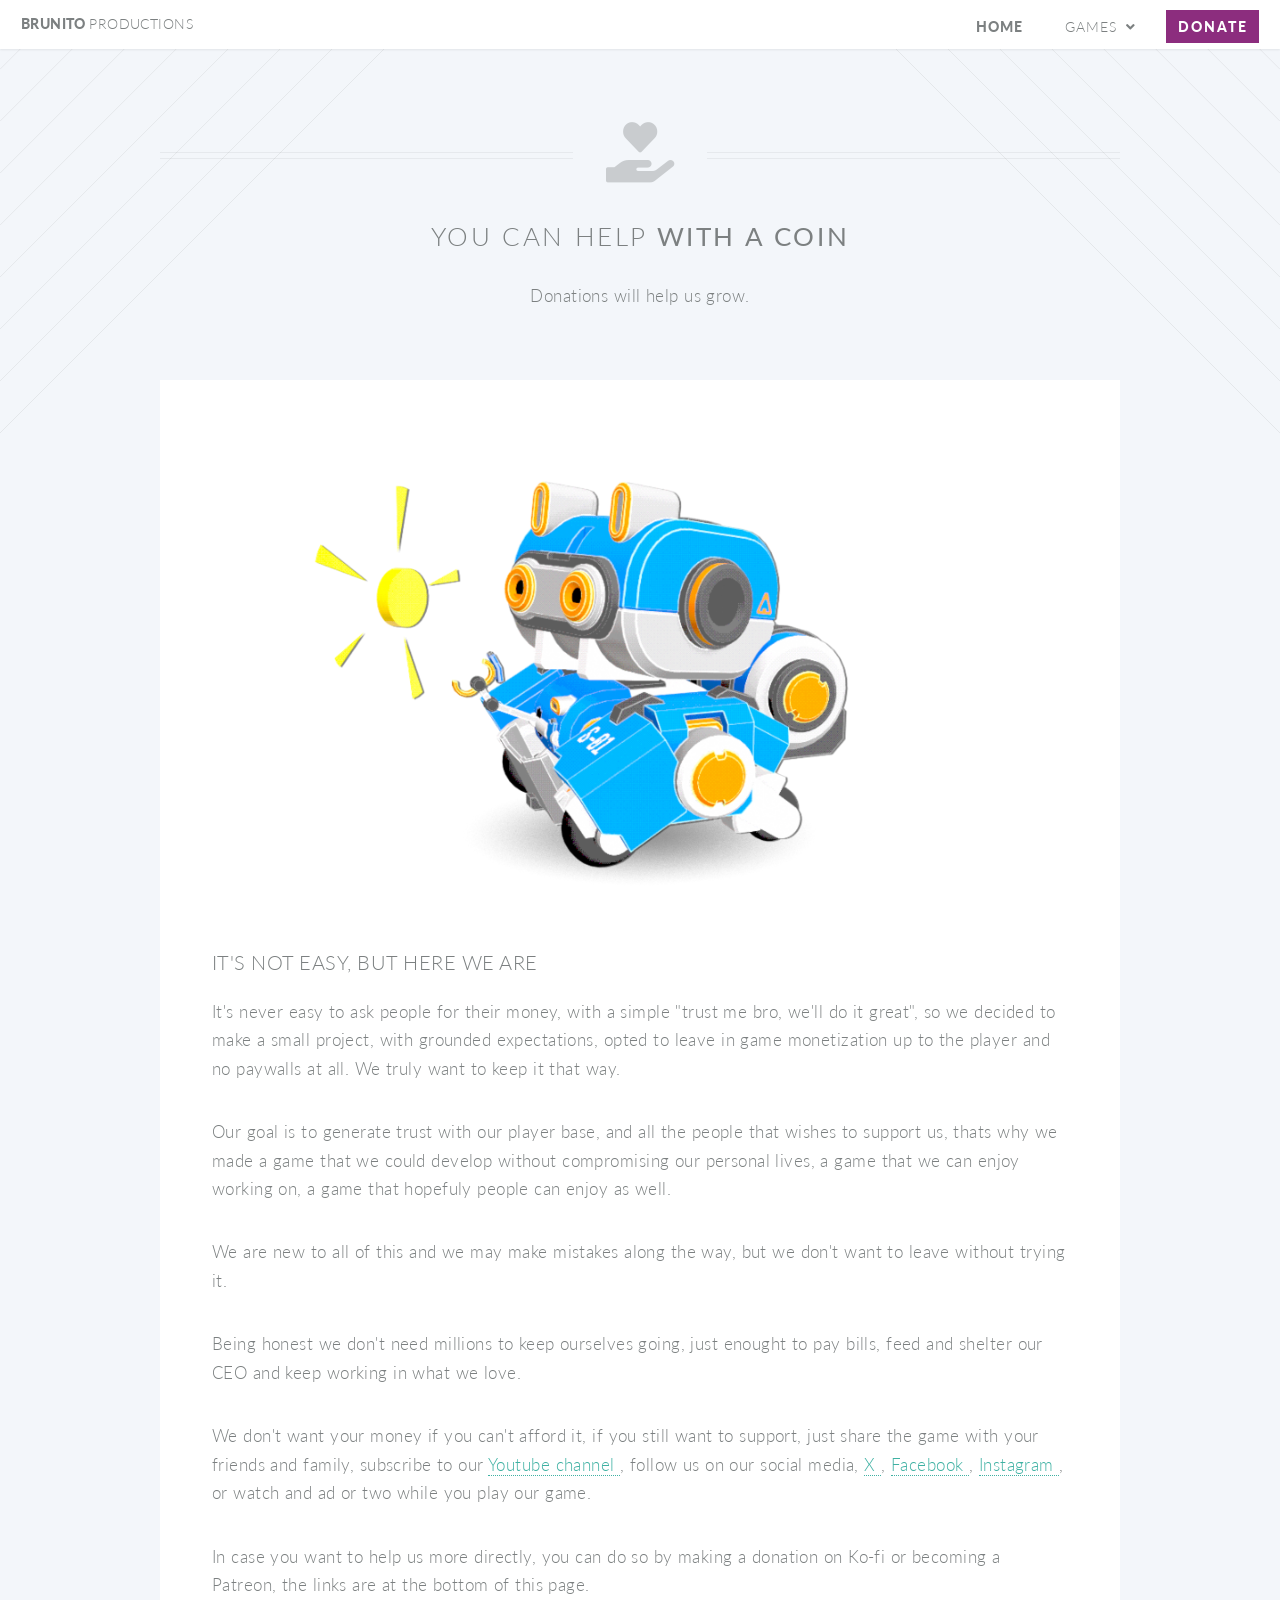
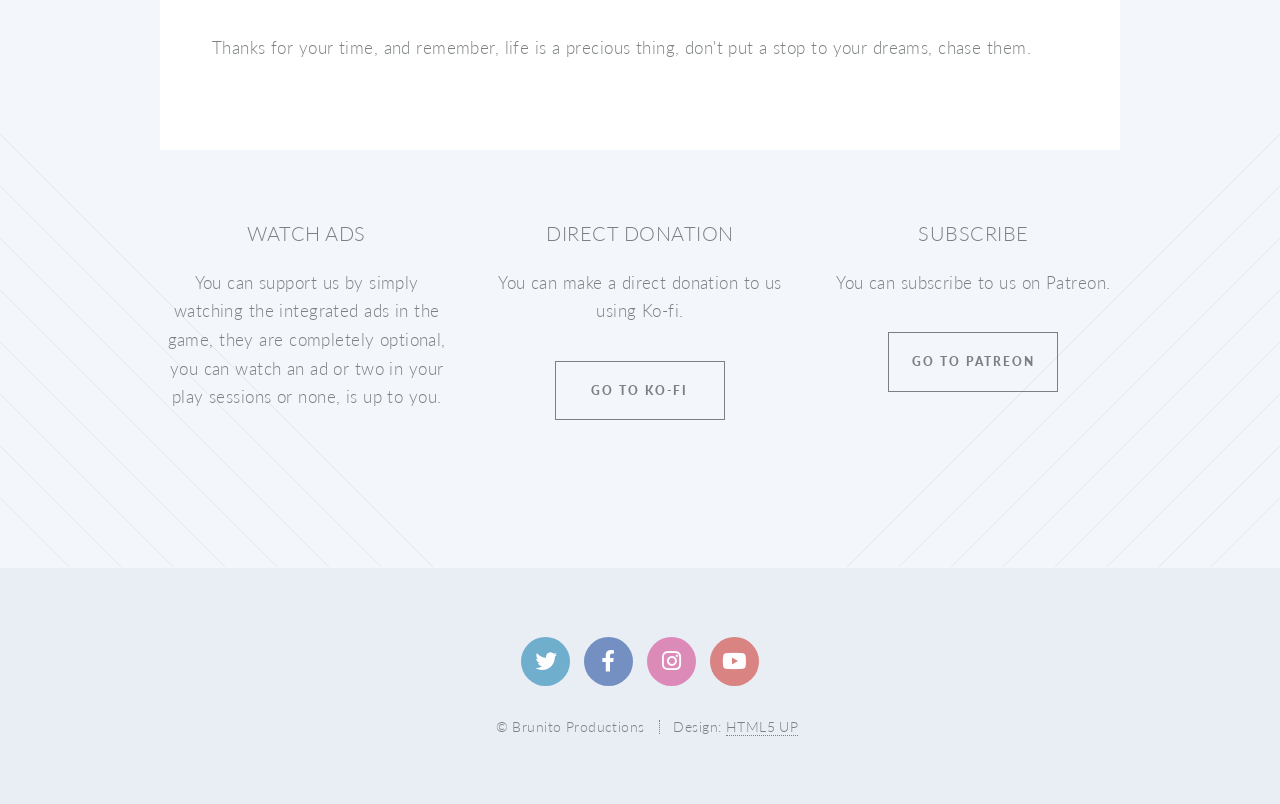
==== donations.html @ 74bceda8 "Add files via upload" ====
<!DOCTYPE HTML>
<!--
	Twenty by HTML5 UP
	html5up.net | @ajlkn
	Free for personal and commercial use under the CCA 3.0 license (html5up.net/license)
-->
<html>
	<head>
		<title>Donations</title>
		<link rel="icon" type="image/x-icon" href="images/favicon.ico">
		<meta charset="utf-8" />
		<meta name="viewport" content="width=device-width, initial-scale=1, user-scalable=no" />
		<link rel="stylesheet" href="assets/css/main.css" />
		<noscript><link rel="stylesheet" href="assets/css/noscript.css" /></noscript>
	</head>
	<body class="no-sidebar is-preload">
		<div id="page-wrapper">

			<!-- Header -->
				<header id="header">
					<h1 id="logo"><a href="index.html">Brunito <span>Productions</span></a></h1>
					<nav id="nav">
						<ul>
							<li class="current"><a href="index.html">Home</a></li>
							<li class="submenu">
								<a href="#">Games</a>
								<ul>
									<li><a href="scout-pro.html">Scout.Pro</a></li>
									<!--li><a href="right-sidebar.html">Right Sidebar</a></li-->
									<!--li><a href="no-sidebar.html">No Sidebar</a></li-->
									<!--li><a href="contact.html">Contact</a></li-->
								</ul>
							</li>
							<li><a href="donations.html" class="button primary">Donate</a></li>
						</ul>
					</nav>
				</header>

			<!-- Main -->
				<article id="main">

					<header class="special container">
						<span class="icon solid fa-hand-holding-heart"></span>
						<h2>You can help <strong>with a coin</strong></h2>
						<p>Donations will help us grow.</p>
					</header>

					<!-- One -->
						<section class="wrapper style4 container">

							<!-- Content -->
								<div class="content">
									<section>
										<div class="image featured cs-notnoise"><img src="images/scoutpro/donation-04.png" alt="" /></div>
										<header>
											<h3>It's not easy, but here we are</h3>
										</header>
										<p>
										It's never easy to ask people for their money, with a simple "trust me bro, we'll do it great", so we decided to make a small project, with grounded expectations, opted to leave in game monetization up to the player and no paywalls at all. We truly want to keep it that way.
										</p>
										<p>
										Our goal is to generate trust with our player base, and all the people that wishes to support us, thats why we made a game that we could develop without compromising our personal lives, a game that we can enjoy working on, a game that hopefuly people can enjoy as well.
										</p>
										<p>
										We are new to all of this and we may make mistakes along the way, but we don't want to leave without trying it.
										</p>
										<p>
										Being honest we don't need millions to keep ourselves going, just enought to pay bills, feed and shelter our CEO and keep working in what we love.
										</p>
										<p>
										We don't want your money if you can't afford it, if you still want to support, just share the game with your friends and family, subscribe to our 
										<a href="https://www.youtube.com/@BrunitoProductions" target="_blank">
										Youtube channel
										</a>, follow us on our social media, 
										<a href="https://x.com/BrunitoProducti" target="_blank">															X
										</a>, 
										<a href="https://www.facebook.com/profile.php?id=61594885916979" target="_blank">												Facebook
										</a>,
										<a href="https://www.instagram.com/brunito.productions?stkn=MTg5Mzd5MTFiazNpOA==" target="_blank">										Instagram
										</a>,
										 or watch and ad or two while you play our game.
										</p>
										<p>
										In case you want to help us more directly, you can do so by making a donation on Ko-fi or becoming a Patreon, the links are at the bottom of this page.
										</p>
										<p>
										Thanks for your time, and remember, life is a precious thing, don't put a stop to your dreams, chase them.
										</p>
									</section>
								</div>

						</section>

					<!-- Two -->
						<section class="wrapper style1 container special">
							<div class="row">
								<div class="col-4 col-12-narrower">

									<section>
										<header>
											<h3>Watch Ads</h3>
										</header>
										<p>You can support us by simply watching the integrated ads in the game, they are completely optional, you can watch an ad or two in your play sessions or none, is up to you.</p>
										<!-- footer>
											<ul class="buttons">
												<li><a href="#" class="button small">Learn More</a></li>
											</ul>
										</footer -->
									</section>

								</div>
								<div class="col-4 col-12-narrower">

									<section>
										<header>
											<h3>Direct Donation</h3>
										</header>
										<p>You can make a direct donation to us using Ko-fi.</p>
										<footer>
											<ul class="buttons">
												<li><a href="https://ko-fi.com/brunitoproductions" class="button small">Go to Ko-fi</a></li>
											</ul>
											<!-- script type='text/javascript' src='https://storage.ko-fi.com/cdn/widget/Widget_2.js'></script><script type='text/javascript'>kofiwidget2.init('Support us on Ko-fi', '#8c2d7e', 'Y2D827M7RU');kofiwidget2.draw();</script --> 
										</footer>
									</section>

								</div>
								<div class="col-4 col-12-narrower">

									<section>
										<header>
											<h3>Subscribe</h3>
										</header>
										<p>You can subscribe to us on Patreon.</p>
										<footer>
											<ul class="buttons">
												<li><a href="https://patreon.com/BrunitoProductions?utm_medium=unknown&utm_source=join_link&utm_campaign=creatorshare_creator&utm_content=copyLink" class="button small">Go to Patreon</a></li>
											</ul>
										</footer>
									</section>

								</div>
							</div>
						</section>

				</article>

			<!-- Footer -->
				<footer id="footer">

					<ul class="icons">
						<li><a href="https://x.com/BrunitoProducti" target="_blank" class="icon brands circle fa-twitter"><span class="label">Twitter</span></a></li>
						<li><a href="https://www.facebook.com/profile.php?id=61594885916979" target="_blank" class="icon brands circle fa-facebook-f"><span class="label">Facebook</span></a></li>
						<li><a href="https://www.instagram.com/brunito.productions?stkn=MTg5Mzd5MTFiazNpOA==" target="_blank" class="icon brands circle fa-instagram"><span class="label">Instagram</span></a></li>
						<li><a href="https://www.youtube.com/@BrunitoProductions" target="_blank" class="icon brands circle fa-youtube"><span class="label">Youtube</span></a></li>
					</ul>

					<ul class="copyright">
						<li>&copy; Brunito Productions</li><li>Design: <a href="http://html5up.net">HTML5 UP</a></li>
					</ul>

				</footer>

		</div>

		<!-- Scripts -->
			<script src="assets/js/jquery.min.js"></script>
			<script src="assets/js/jquery.dropotron.min.js"></script>
			<script src="assets/js/jquery.scrolly.min.js"></script>
			<script src="assets/js/jquery.scrollgress.min.js"></script>
			<script src="assets/js/jquery.scrollex.min.js"></script>
			<script src="assets/js/browser.min.js"></script>
			<script src="assets/js/breakpoints.min.js"></script>
			<script src="assets/js/util.js"></script>
			<script src="assets/js/main.js"></script>

	</body>
</html>
---- assets/css/main.css ----
@import url("fontawesome-all.min.css");
@import url("https://fonts.googleapis.com/css?family=Lato:300,400,900");

/*
	Twenty by HTML5 UP
	html5up.net | @ajlkn
	Free for personal and commercial use under the CCA 3.0 license (html5up.net/license)
*/

html, body, div, span, applet, object,
iframe, h1, h2, h3, h4, h5, h6, p, blockquote,
pre, a, abbr, acronym, address, big, cite,
code, del, dfn, em, img, ins, kbd, q, s, samp,
small, strike, strong, sub, sup, tt, var, b,
u, i, center, dl, dt, dd, ol, ul, li, fieldset,
form, label, legend, table, caption, tbody,
tfoot, thead, tr, th, td, article, aside,
canvas, details, embed, figure, figcaption,
footer, header, hgroup, menu, nav, output, ruby,
section, summary, time, mark, audio, video {
	margin: 0;
	padding: 0;
	border: 0;
	font-size: 100%;
	font: inherit;
	vertical-align: baseline;}

article, aside, details, figcaption, figure,
footer, header, hgroup, menu, nav, section {
	display: block;}

body {
	line-height: 1;
}

ol, ul {
	list-style: none;
}

blockquote, q {
	quotes: none;
}

	blockquote:before, blockquote:after, q:before, q:after {
		content: '';
		content: none;
	}

table {
	border-collapse: collapse;
	border-spacing: 0;
}

body {
	-webkit-text-size-adjust: none;
}

mark {
	background-color: transparent;
	color: inherit;
}

input::-moz-focus-inner {
	border: 0;
	padding: 0;
}

input, select, textarea {
	-moz-appearance: none;
	-webkit-appearance: none;
	-ms-appearance: none;
	appearance: none;
}

/* Basic */

	html {
		box-sizing: border-box;
	}

	*, *:before, *:after {
		box-sizing: inherit;
	}

	body {
		background: #f3f6fa;
	}

		body.is-preload *, body.is-preload *:before, body.is-preload *:after {
			-moz-animation: none !important;
			-webkit-animation: none !important;
			-ms-animation: none !important;
			animation: none !important;
			-moz-transition: none !important;
			-webkit-transition: none !important;
			-ms-transition: none !important;
			transition: none !important;
		}

	body, input, select, textarea {
		color: #7c8081;
		font-family: 'Lato', sans-serif;
		font-size: 15pt;
		font-weight: 300;
		letter-spacing: 0.025em;
		line-height: 1.75em;
	}

	a {
		-moz-transition: color 0.2s ease-in-out, border-color 0.2s ease-in-out, background-color 0.2s ease-in-out;
		-webkit-transition: color 0.2s ease-in-out, border-color 0.2s ease-in-out, background-color 0.2s ease-in-out;
		-ms-transition: color 0.2s ease-in-out, border-color 0.2s ease-in-out, background-color 0.2s ease-in-out;
		transition: color 0.2s ease-in-out, border-color 0.2s ease-in-out, background-color 0.2s ease-in-out;
		color: #3fb1a3;
		text-decoration: none;
		border-bottom: dotted 1px;
	}

		a:hover {
			border-bottom-color: transparent;
		}

	strong, b {
		font-weight: 400;
	}

	p, ul, ol, dl, table, blockquote {
		margin: 0 0 2em 0;
	}

	h1, h2, h3, h4, h5, h6 {
		color: inherit;
		font-weight: 300;
		line-height: 1.75em;
		margin-bottom: 1em;
		text-transform: uppercase;
	}

		h1 a, h2 a, h3 a, h4 a, h5 a, h6 a {
			color: inherit;
			text-decoration: none;
			border: 0;
		}

	h2 {
		font-size: 1.5em;
		letter-spacing: 0.1em;
	}

	h3 {
		font-size: 1.15em;
		letter-spacing: 0.025em;
	}

	sub {
		font-size: 0.8em;
		position: relative;
		top: 0.5em;
	}

	sup {
		font-size: 0.8em;
		position: relative;
		top: -0.5em;
	}

	hr {
		border-top: solid 1px rgba(124, 128, 129, 0.2);
		border: 0;
		margin-bottom: 1.5em;
	}

	blockquote {
		border-left: solid 0.5em rgba(124, 128, 129, 0.2);
		font-style: italic;
		padding: 1em 0 1em 2em;
	}

/* Container */

	.container {
		margin: 0 auto;
		max-width: 100%;
		width: 1400px;
	}

		.container.medium {
			width: 1050px;
		}

		@media screen and (max-width: 1680px) {

			.container {
				width: 1200px;
			}

				.container.medium {
					width: 900px;
				}

		}

		@media screen and (max-width: 1280px) {

			.container {
				width: 960px;
			}

				.container.medium {
					width: 735px;
				}

		}

		@media screen and (max-width: 980px) {

			.container {
				width: 95%;
			}

				.container.medium {
					width: 71.25%;
				}

		}

		@media screen and (max-width: 840px) {

			.container {
				width: 95%;
			}

				.container.medium {
					width: 95%;
				}

		}

		@media screen and (max-width: 736px) {

			.container {
				width: 100%;
			}

				.container.medium {
					width: 100%;
				}

		}

/* Row */

	.row {
		display: flex;
		flex-wrap: wrap;
		box-sizing: border-box;
		align-items: stretch;
	}

		.row > * {
			box-sizing: border-box;
		}

		.row.gtr-uniform > * > :last-child {
			margin-bottom: 0;
		}

		.row.aln-left {
			justify-content: flex-start;
		}

		.row.aln-center {
			justify-content: center;
		}

		.row.aln-right {
			justify-content: flex-end;
		}

		.row.aln-top {
			align-items: flex-start;
		}

		.row.aln-middle {
			align-items: center;
		}

		.row.aln-bottom {
			align-items: flex-end;
		}

		.row > .imp {
			order: -1;
		}

		.row > .col-1 {
			width: 8.33333%;
		}

		.row > .off-1 {
			margin-left: 8.33333%;
		}

		.row > .col-2 {
			width: 16.66667%;
		}

		.row > .off-2 {
			margin-left: 16.66667%;
		}

		.row > .col-3 {
			width: 25%;
		}

		.row > .off-3 {
			margin-left: 25%;
		}

		.row > .col-4 {
			width: 33.33333%;
		}

		.row > .off-4 {
			margin-left: 33.33333%;
		}

		.row > .col-5 {
			width: 41.66667%;
		}

		.row > .off-5 {
			margin-left: 41.66667%;
		}

		.row > .col-6 {
			width: 50%;
		}

		.row > .off-6 {
			margin-left: 50%;
		}

		.row > .col-7 {
			width: 58.33333%;
		}

		.row > .off-7 {
			margin-left: 58.33333%;
		}

		.row > .col-8 {
			width: 66.66667%;
		}

		.row > .off-8 {
			margin-left: 66.66667%;
		}

		.row > .col-9 {
			width: 75%;
		}

		.row > .off-9 {
			margin-left: 75%;
		}

		.row > .col-10 {
			width: 83.33333%;
		}

		.row > .off-10 {
			margin-left: 83.33333%;
		}

		.row > .col-11 {
			width: 91.66667%;
		}

		.row > .off-11 {
			margin-left: 91.66667%;
		}

		.row > .col-12 {
			width: 100%;
		}

		.row > .off-12 {
			margin-left: 100%;
		}

		.row.gtr-0 {
			margin-top: 0px;
			margin-left: 0px;
		}

			.row.gtr-0 > * {
				padding: 0px 0 0 0px;
			}

			.row.gtr-0.gtr-uniform {
				margin-top: 0px;
			}

				.row.gtr-0.gtr-uniform > * {
					padding-top: 0px;
				}

		.row.gtr-25 {
			margin-top: -12.5px;
			margin-left: -12.5px;
		}

			.row.gtr-25 > * {
				padding: 12.5px 0 0 12.5px;
			}

			.row.gtr-25.gtr-uniform {
				margin-top: -12.5px;
			}

				.row.gtr-25.gtr-uniform > * {
					padding-top: 12.5px;
				}

		.row.gtr-50 {
			margin-top: -25px;
			margin-left: -25px;
		}

			.row.gtr-50 > * {
				padding: 25px 0 0 25px;
			}

			.row.gtr-50.gtr-uniform {
				margin-top: -25px;
			}

				.row.gtr-50.gtr-uniform > * {
					padding-top: 25px;
				}

		.row {
			margin-top: -50px;
			margin-left: -50px;
		}

			.row > * {
				padding: 50px 0 0 50px;
			}

			.row.gtr-uniform {
				margin-top: -50px;
			}

				.row.gtr-uniform > * {
					padding-top: 50px;
				}

		.row.gtr-150 {
			margin-top: -75px;
			margin-left: -75px;
		}

			.row.gtr-150 > * {
				padding: 75px 0 0 75px;
			}

			.row.gtr-150.gtr-uniform {
				margin-top: -75px;
			}

				.row.gtr-150.gtr-uniform > * {
					padding-top: 75px;
				}

		.row.gtr-200 {
			margin-top: -100px;
			margin-left: -100px;
		}

			.row.gtr-200 > * {
				padding: 100px 0 0 100px;
			}

			.row.gtr-200.gtr-uniform {
				margin-top: -100px;
			}

				.row.gtr-200.gtr-uniform > * {
					padding-top: 100px;
				}

		@media screen and (max-width: 1680px) {

			.row {
				display: flex;
				flex-wrap: wrap;
				box-sizing: border-box;
				align-items: stretch;
			}

				.row > * {
					box-sizing: border-box;
				}

				.row.gtr-uniform > * > :last-child {
					margin-bottom: 0;
				}

				.row.aln-left {
					justify-content: flex-start;
				}

				.row.aln-center {
					justify-content: center;
				}

				.row.aln-right {
					justify-content: flex-end;
				}

				.row.aln-top {
					align-items: flex-start;
				}

				.row.aln-middle {
					align-items: center;
				}

				.row.aln-bottom {
					align-items: flex-end;
				}

				.row > .imp-wide {
					order: -1;
				}

				.row > .col-1-wide {
					width: 8.33333%;
				}

				.row > .off-1-wide {
					margin-left: 8.33333%;
				}

				.row > .col-2-wide {
					width: 16.66667%;
				}

				.row > .off-2-wide {
					margin-left: 16.66667%;
				}

				.row > .col-3-wide {
					width: 25%;
				}

				.row > .off-3-wide {
					margin-left: 25%;
				}

				.row > .col-4-wide {
					width: 33.33333%;
				}

				.row > .off-4-wide {
					margin-left: 33.33333%;
				}

				.row > .col-5-wide {
					width: 41.66667%;
				}

				.row > .off-5-wide {
					margin-left: 41.66667%;
				}

				.row > .col-6-wide {
					width: 50%;
				}

				.row > .off-6-wide {
					margin-left: 50%;
				}

				.row > .col-7-wide {
					width: 58.33333%;
				}

				.row > .off-7-wide {
					margin-left: 58.33333%;
				}

				.row > .col-8-wide {
					width: 66.66667%;
				}

				.row > .off-8-wide {
					margin-left: 66.66667%;
				}

				.row > .col-9-wide {
					width: 75%;
				}

				.row > .off-9-wide {
					margin-left: 75%;
				}

				.row > .col-10-wide {
					width: 83.33333%;
				}

				.row > .off-10-wide {
					margin-left: 83.33333%;
				}

				.row > .col-11-wide {
					width: 91.66667%;
				}

				.row > .off-11-wide {
					margin-left: 91.66667%;
				}

				.row > .col-12-wide {
					width: 100%;
				}

				.row > .off-12-wide {
					margin-left: 100%;
				}

				.row.gtr-0 {
					margin-top: 0px;
					margin-left: 0px;
				}

					.row.gtr-0 > * {
						padding: 0px 0 0 0px;
					}

					.row.gtr-0.gtr-uniform {
						margin-top: 0px;
					}

						.row.gtr-0.gtr-uniform > * {
							padding-top: 0px;
						}

				.row.gtr-25 {
					margin-top: -10px;
					margin-left: -10px;
				}

					.row.gtr-25 > * {
						padding: 10px 0 0 10px;
					}

					.row.gtr-25.gtr-uniform {
						margin-top: -10px;
					}

						.row.gtr-25.gtr-uniform > * {
							padding-top: 10px;
						}

				.row.gtr-50 {
					margin-top: -20px;
					margin-left: -20px;
				}

					.row.gtr-50 > * {
						padding: 20px 0 0 20px;
					}

					.row.gtr-50.gtr-uniform {
						margin-top: -20px;
					}

						.row.gtr-50.gtr-uniform > * {
							padding-top: 20px;
						}

				.row {
					margin-top: -40px;
					margin-left: -40px;
				}

					.row > * {
						padding: 40px 0 0 40px;
					}

					.row.gtr-uniform {
						margin-top: -40px;
					}

						.row.gtr-uniform > * {
							padding-top: 40px;
						}

				.row.gtr-150 {
					margin-top: -60px;
					margin-left: -60px;
				}

					.row.gtr-150 > * {
						padding: 60px 0 0 60px;
					}

					.row.gtr-150.gtr-uniform {
						margin-top: -60px;
					}

						.row.gtr-150.gtr-uniform > * {
							padding-top: 60px;
						}

				.row.gtr-200 {
					margin-top: -80px;
					margin-left: -80px;
				}

					.row.gtr-200 > * {
						padding: 80px 0 0 80px;
					}

					.row.gtr-200.gtr-uniform {
						margin-top: -80px;
					}

						.row.gtr-200.gtr-uniform > * {
							padding-top: 80px;
						}

		}

		@media screen and (max-width: 1280px) {

			.row {
				display: flex;
				flex-wrap: wrap;
				box-sizing: border-box;
				align-items: stretch;
			}

				.row > * {
					box-sizing: border-box;
				}

				.row.gtr-uniform > * > :last-child {
					margin-bottom: 0;
				}

				.row.aln-left {
					justify-content: flex-start;
				}

				.row.aln-center {
					justify-content: center;
				}

				.row.aln-right {
					justify-content: flex-end;
				}

				.row.aln-top {
					align-items: flex-start;
				}

				.row.aln-middle {
					align-items: center;
				}

				.row.aln-bottom {
					align-items: flex-end;
				}

				.row > .imp-normal {
					order: -1;
				}

				.row > .col-1-normal {
					width: 8.33333%;
				}

				.row > .off-1-normal {
					margin-left: 8.33333%;
				}

				.row > .col-2-normal {
					width: 16.66667%;
				}

				.row > .off-2-normal {
					margin-left: 16.66667%;
				}

				.row > .col-3-normal {
					width: 25%;
				}

				.row > .off-3-normal {
					margin-left: 25%;
				}

				.row > .col-4-normal {
					width: 33.33333%;
				}

				.row > .off-4-normal {
					margin-left: 33.33333%;
				}

				.row > .col-5-normal {
					width: 41.66667%;
				}

				.row > .off-5-normal {
					margin-left: 41.66667%;
				}

				.row > .col-6-normal {
					width: 50%;
				}

				.row > .off-6-normal {
					margin-left: 50%;
				}

				.row > .col-7-normal {
					width: 58.33333%;
				}

				.row > .off-7-normal {
					margin-left: 58.33333%;
				}

				.row > .col-8-normal {
					width: 66.66667%;
				}

				.row > .off-8-normal {
					margin-left: 66.66667%;
				}

				.row > .col-9-normal {
					width: 75%;
				}

				.row > .off-9-normal {
					margin-left: 75%;
				}

				.row > .col-10-normal {
					width: 83.33333%;
				}

				.row > .off-10-normal {
					margin-left: 83.33333%;
				}

				.row > .col-11-normal {
					width: 91.66667%;
				}

				.row > .off-11-normal {
					margin-left: 91.66667%;
				}

				.row > .col-12-normal {
					width: 100%;
				}

				.row > .off-12-normal {
					margin-left: 100%;
				}

				.row.gtr-0 {
					margin-top: 0px;
					margin-left: 0px;
				}

					.row.gtr-0 > * {
						padding: 0px 0 0 0px;
					}

					.row.gtr-0.gtr-uniform {
						margin-top: 0px;
					}

						.row.gtr-0.gtr-uniform > * {
							padding-top: 0px;
						}

				.row.gtr-25 {
					margin-top: -10px;
					margin-left: -10px;
				}

					.row.gtr-25 > * {
						padding: 10px 0 0 10px;
					}

					.row.gtr-25.gtr-uniform {
						margin-top: -10px;
					}

						.row.gtr-25.gtr-uniform > * {
							padding-top: 10px;
						}

				.row.gtr-50 {
					margin-top: -20px;
					margin-left: -20px;
				}

					.row.gtr-50 > * {
						padding: 20px 0 0 20px;
					}

					.row.gtr-50.gtr-uniform {
						margin-top: -20px;
					}

						.row.gtr-50.gtr-uniform > * {
							padding-top: 20px;
						}

				.row {
					margin-top: -40px;
					margin-left: -40px;
				}

					.row > * {
						padding: 40px 0 0 40px;
					}

					.row.gtr-uniform {
						margin-top: -40px;
					}

						.row.gtr-uniform > * {
							padding-top: 40px;
						}

				.row.gtr-150 {
					margin-top: -60px;
					margin-left: -60px;
				}

					.row.gtr-150 > * {
						padding: 60px 0 0 60px;
					}

					.row.gtr-150.gtr-uniform {
						margin-top: -60px;
					}

						.row.gtr-150.gtr-uniform > * {
							padding-top: 60px;
						}

				.row.gtr-200 {
					margin-top: -80px;
					margin-left: -80px;
				}

					.row.gtr-200 > * {
						padding: 80px 0 0 80px;
					}

					.row.gtr-200.gtr-uniform {
						margin-top: -80px;
					}

						.row.gtr-200.gtr-uniform > * {
							padding-top: 80px;
						}

		}

		@media screen and (max-width: 980px) {

			.row {
				display: flex;
				flex-wrap: wrap;
				box-sizing: border-box;
				align-items: stretch;
			}

				.row > * {
					box-sizing: border-box;
				}

				.row.gtr-uniform > * > :last-child {
					margin-bottom: 0;
				}

				.row.aln-left {
					justify-content: flex-start;
				}

				.row.aln-center {
					justify-content: center;
				}

				.row.aln-right {
					justify-content: flex-end;
				}

				.row.aln-top {
					align-items: flex-start;
				}

				.row.aln-middle {
					align-items: center;
				}

				.row.aln-bottom {
					align-items: flex-end;
				}

				.row > .imp-narrow {
					order: -1;
				}

				.row > .col-1-narrow {
					width: 8.33333%;
				}

				.row > .off-1-narrow {
					margin-left: 8.33333%;
				}

				.row > .col-2-narrow {
					width: 16.66667%;
				}

				.row > .off-2-narrow {
					margin-left: 16.66667%;
				}

				.row > .col-3-narrow {
					width: 25%;
				}

				.row > .off-3-narrow {
					margin-left: 25%;
				}

				.row > .col-4-narrow {
					width: 33.33333%;
				}

				.row > .off-4-narrow {
					margin-left: 33.33333%;
				}

				.row > .col-5-narrow {
					width: 41.66667%;
				}

				.row > .off-5-narrow {
					margin-left: 41.66667%;
				}

				.row > .col-6-narrow {
					width: 50%;
				}

				.row > .off-6-narrow {
					margin-left: 50%;
				}

				.row > .col-7-narrow {
					width: 58.33333%;
				}

				.row > .off-7-narrow {
					margin-left: 58.33333%;
				}

				.row > .col-8-narrow {
					width: 66.66667%;
				}

				.row > .off-8-narrow {
					margin-left: 66.66667%;
				}

				.row > .col-9-narrow {
					width: 75%;
				}

				.row > .off-9-narrow {
					margin-left: 75%;
				}

				.row > .col-10-narrow {
					width: 83.33333%;
				}

				.row > .off-10-narrow {
					margin-left: 83.33333%;
				}

				.row > .col-11-narrow {
					width: 91.66667%;
				}

				.row > .off-11-narrow {
					margin-left: 91.66667%;
				}

				.row > .col-12-narrow {
					width: 100%;
				}

				.row > .off-12-narrow {
					margin-left: 100%;
				}

				.row.gtr-0 {
					margin-top: 0px;
					margin-left: 0px;
				}

					.row.gtr-0 > * {
						padding: 0px 0 0 0px;
					}

					.row.gtr-0.gtr-uniform {
						margin-top: 0px;
					}

						.row.gtr-0.gtr-uniform > * {
							padding-top: 0px;
						}

				.row.gtr-25 {
					margin-top: -7.5px;
					margin-left: -7.5px;
				}

					.row.gtr-25 > * {
						padding: 7.5px 0 0 7.5px;
					}

					.row.gtr-25.gtr-uniform {
						margin-top: -7.5px;
					}

						.row.gtr-25.gtr-uniform > * {
							padding-top: 7.5px;
						}

				.row.gtr-50 {
					margin-top: -15px;
					margin-left: -15px;
				}

					.row.gtr-50 > * {
						padding: 15px 0 0 15px;
					}

					.row.gtr-50.gtr-uniform {
						margin-top: -15px;
					}

						.row.gtr-50.gtr-uniform > * {
							padding-top: 15px;
						}

				.row {
					margin-top: -30px;
					margin-left: -30px;
				}

					.row > * {
						padding: 30px 0 0 30px;
					}

					.row.gtr-uniform {
						margin-top: -30px;
					}

						.row.gtr-uniform > * {
							padding-top: 30px;
						}

				.row.gtr-150 {
					margin-top: -45px;
					margin-left: -45px;
				}

					.row.gtr-150 > * {
						padding: 45px 0 0 45px;
					}

					.row.gtr-150.gtr-uniform {
						margin-top: -45px;
					}

						.row.gtr-150.gtr-uniform > * {
							padding-top: 45px;
						}

				.row.gtr-200 {
					margin-top: -60px;
					margin-left: -60px;
				}

					.row.gtr-200 > * {
						padding: 60px 0 0 60px;
					}

					.row.gtr-200.gtr-uniform {
						margin-top: -60px;
					}

						.row.gtr-200.gtr-uniform > * {
							padding-top: 60px;
						}

		}

		@media screen and (max-width: 840px) {

			.row {
				display: flex;
				flex-wrap: wrap;
				box-sizing: border-box;
				align-items: stretch;
			}

				.row > * {
					box-sizing: border-box;
				}

				.row.gtr-uniform > * > :last-child {
					margin-bottom: 0;
				}

				.row.aln-left {
					justify-content: flex-start;
				}

				.row.aln-center {
					justify-content: center;
				}

				.row.aln-right {
					justify-content: flex-end;
				}

				.row.aln-top {
					align-items: flex-start;
				}

				.row.aln-middle {
					align-items: center;
				}

				.row.aln-bottom {
					align-items: flex-end;
				}

				.row > .imp-narrower {
					order: -1;
				}

				.row > .col-1-narrower {
					width: 8.33333%;
				}

				.row > .off-1-narrower {
					margin-left: 8.33333%;
				}

				.row > .col-2-narrower {
					width: 16.66667%;
				}

				.row > .off-2-narrower {
					margin-left: 16.66667%;
				}

				.row > .col-3-narrower {
					width: 25%;
				}

				.row > .off-3-narrower {
					margin-left: 25%;
				}

				.row > .col-4-narrower {
					width: 33.33333%;
				}

				.row > .off-4-narrower {
					margin-left: 33.33333%;
				}

				.row > .col-5-narrower {
					width: 41.66667%;
				}

				.row > .off-5-narrower {
					margin-left: 41.66667%;
				}

				.row > .col-6-narrower {
					width: 50%;
				}

				.row > .off-6-narrower {
					margin-left: 50%;
				}

				.row > .col-7-narrower {
					width: 58.33333%;
				}

				.row > .off-7-narrower {
					margin-left: 58.33333%;
				}

				.row > .col-8-narrower {
					width: 66.66667%;
				}

				.row > .off-8-narrower {
					margin-left: 66.66667%;
				}

				.row > .col-9-narrower {
					width: 75%;
				}

				.row > .off-9-narrower {
					margin-left: 75%;
				}

				.row > .col-10-narrower {
					width: 83.33333%;
				}

				.row > .off-10-narrower {
					margin-left: 83.33333%;
				}

				.row > .col-11-narrower {
					width: 91.66667%;
				}

				.row > .off-11-narrower {
					margin-left: 91.66667%;
				}

				.row > .col-12-narrower {
					width: 100%;
				}

				.row > .off-12-narrower {
					margin-left: 100%;
				}

				.row.gtr-0 {
					margin-top: 0px;
					margin-left: 0px;
				}

					.row.gtr-0 > * {
						padding: 0px 0 0 0px;
					}

					.row.gtr-0.gtr-uniform {
						margin-top: 0px;
					}

						.row.gtr-0.gtr-uniform > * {
							padding-top: 0px;
						}

				.row.gtr-25 {
					margin-top: -7.5px;
					margin-left: -7.5px;
				}

					.row.gtr-25 > * {
						padding: 7.5px 0 0 7.5px;
					}

					.row.gtr-25.gtr-uniform {
						margin-top: -7.5px;
					}

						.row.gtr-25.gtr-uniform > * {
							padding-top: 7.5px;
						}

				.row.gtr-50 {
					margin-top: -15px;
					margin-left: -15px;
				}

					.row.gtr-50 > * {
						padding: 15px 0 0 15px;
					}

					.row.gtr-50.gtr-uniform {
						margin-top: -15px;
					}

						.row.gtr-50.gtr-uniform > * {
							padding-top: 15px;
						}

				.row {
					margin-top: -30px;
					margin-left: -30px;
				}

					.row > * {
						padding: 30px 0 0 30px;
					}

					.row.gtr-uniform {
						margin-top: -30px;
					}

						.row.gtr-uniform > * {
							padding-top: 30px;
						}

				.row.gtr-150 {
					margin-top: -45px;
					margin-left: -45px;
				}

					.row.gtr-150 > * {
						padding: 45px 0 0 45px;
					}

					.row.gtr-150.gtr-uniform {
						margin-top: -45px;
					}

						.row.gtr-150.gtr-uniform > * {
							padding-top: 45px;
						}

				.row.gtr-200 {
					margin-top: -60px;
					margin-left: -60px;
				}

					.row.gtr-200 > * {
						padding: 60px 0 0 60px;
					}

					.row.gtr-200.gtr-uniform {
						margin-top: -60px;
					}

						.row.gtr-200.gtr-uniform > * {
							padding-top: 60px;
						}

		}

		@media screen and (max-width: 736px) {

			.row {
				display: flex;
				flex-wrap: wrap;
				box-sizing: border-box;
				align-items: stretch;
			}

				.row > * {
					box-sizing: border-box;
				}

				.row.gtr-uniform > * > :last-child {
					margin-bottom: 0;
				}

				.row.aln-left {
					justify-content: flex-start;
				}

				.row.aln-center {
					justify-content: center;
				}

				.row.aln-right {
					justify-content: flex-end;
				}

				.row.aln-top {
					align-items: flex-start;
				}

				.row.aln-middle {
					align-items: center;
				}

				.row.aln-bottom {
					align-items: flex-end;
				}

				.row > .imp-mobile {
					order: -1;
				}

				.row > .col-1-mobile {
					width: 8.33333%;
				}

				.row > .off-1-mobile {
					margin-left: 8.33333%;
				}

				.row > .col-2-mobile {
					width: 16.66667%;
				}

				.row > .off-2-mobile {
					margin-left: 16.66667%;
				}

				.row > .col-3-mobile {
					width: 25%;
				}

				.row > .off-3-mobile {
					margin-left: 25%;
				}

				.row > .col-4-mobile {
					width: 33.33333%;
				}

				.row > .off-4-mobile {
					margin-left: 33.33333%;
				}

				.row > .col-5-mobile {
					width: 41.66667%;
				}

				.row > .off-5-mobile {
					margin-left: 41.66667%;
				}

				.row > .col-6-mobile {
					width: 50%;
				}

				.row > .off-6-mobile {
					margin-left: 50%;
				}

				.row > .col-7-mobile {
					width: 58.33333%;
				}

				.row > .off-7-mobile {
					margin-left: 58.33333%;
				}

				.row > .col-8-mobile {
					width: 66.66667%;
				}

				.row > .off-8-mobile {
					margin-left: 66.66667%;
				}

				.row > .col-9-mobile {
					width: 75%;
				}

				.row > .off-9-mobile {
					margin-left: 75%;
				}

				.row > .col-10-mobile {
					width: 83.33333%;
				}

				.row > .off-10-mobile {
					margin-left: 83.33333%;
				}

				.row > .col-11-mobile {
					width: 91.66667%;
				}

				.row > .off-11-mobile {
					margin-left: 91.66667%;
				}

				.row > .col-12-mobile {
					width: 100%;
				}

				.row > .off-12-mobile {
					margin-left: 100%;
				}

				.row.gtr-0 {
					margin-top: 0px;
					margin-left: 0px;
				}

					.row.gtr-0 > * {
						padding: 0px 0 0 0px;
					}

					.row.gtr-0.gtr-uniform {
						margin-top: 0px;
					}

						.row.gtr-0.gtr-uniform > * {
							padding-top: 0px;
						}

				.row.gtr-25 {
					margin-top: -7.5px;
					margin-left: -7.5px;
				}

					.row.gtr-25 > * {
						padding: 7.5px 0 0 7.5px;
					}

					.row.gtr-25.gtr-uniform {
						margin-top: -7.5px;
					}

						.row.gtr-25.gtr-uniform > * {
							padding-top: 7.5px;
						}

				.row.gtr-50 {
					margin-top: -15px;
					margin-left: -15px;
				}

					.row.gtr-50 > * {
						padding: 15px 0 0 15px;
					}

					.row.gtr-50.gtr-uniform {
						margin-top: -15px;
					}

						.row.gtr-50.gtr-uniform > * {
							padding-top: 15px;
						}

				.row {
					margin-top: -30px;
					margin-left: -30px;
				}

					.row > * {
						padding: 30px 0 0 30px;
					}

					.row.gtr-uniform {
						margin-top: -30px;
					}

						.row.gtr-uniform > * {
							padding-top: 30px;
						}

				.row.gtr-150 {
					margin-top: -45px;
					margin-left: -45px;
				}

					.row.gtr-150 > * {
						padding: 45px 0 0 45px;
					}

					.row.gtr-150.gtr-uniform {
						margin-top: -45px;
					}

						.row.gtr-150.gtr-uniform > * {
							padding-top: 45px;
						}

				.row.gtr-200 {
					margin-top: -60px;
					margin-left: -60px;
				}

					.row.gtr-200 > * {
						padding: 60px 0 0 60px;
					}

					.row.gtr-200.gtr-uniform {
						margin-top: -60px;
					}

						.row.gtr-200.gtr-uniform > * {
							padding-top: 60px;
						}

		}

/* Section/Article */

	section.special, article.special {
		text-align: center;
	}

	header.major {
		padding-bottom: 2em;
	}

	header.special {
		margin-bottom: 5em;
		padding-top: 7em;
		position: relative;
		text-align: center;
	}

		header.special:before, header.special:after {
			border-bottom: solid 1.5px;
			border-top: solid 1.5px;
			content: '';
			height: 7px;
			opacity: 0.1;
			position: absolute;
			top: 1.75em;
			width: 43%;
		}

		header.special:before {
			left: 0;
		}

		header.special:after {
			right: 0;
		}

		header.special h2 {
			margin-bottom: 0;
		}

		header.special h2 + p {
			margin-bottom: 0;
			padding-top: 1.5em;
		}

		header.special .icon {
			cursor: default;
			height: 7em;
			left: 0;
			position: absolute;
			text-align: center;
			top: 1em;
			width: 100%;
		}

			header.special .icon:before {
				font-size: 3.5em;
				opacity: 0.35;
			}

	footer > :last-child {
		margin-bottom: 0;
	}

	footer.major {
		padding-top: 3em;
	}

/* Form */

	input[type="text"],
	input[type="password"],
	input[type="email"],
	textarea {
		-moz-transition: background-color 0.2s ease-in-out, border-color 0.2s ease-in-out;
		-webkit-transition: background-color 0.2s ease-in-out, border-color 0.2s ease-in-out;
		-ms-transition: background-color 0.2s ease-in-out, border-color 0.2s ease-in-out;
		transition: background-color 0.2s ease-in-out, border-color 0.2s ease-in-out;
		-moz-appearance: none;
		-webkit-appearance: none;
		-ms-appearance: none;
		appearance: none;
		background: none;
		border: solid 1px rgba(124, 128, 129, 0.2);
		border-radius: 0;
		color: inherit;
		display: block;
		padding: 0.75em;
		text-decoration: none;
		width: 100%;
		outline: 0;
	}

		input[type="text"]:focus,
		input[type="password"]:focus,
		input[type="email"]:focus,
		textarea:focus {
			border-color: #83d3c9;
		}

	input[type="text"],
	input[type="password"],
	input[type="email"] {
		line-height: 1em;
	}

	::-webkit-input-placeholder {
		color: inherit;
		opacity: 0.5;
		position: relative;
		top: 3px;
	}

	:-moz-placeholder {
		color: inherit;
		opacity: 0.5;
	}

	::-moz-placeholder {
		color: inherit;
		opacity: 0.5;
	}

	:-ms-input-placeholder {
		color: inherit;
		opacity: 0.5;
	}

/* Image */

	.image {
		border: 0;
		position: relative;
	}

		.image:before {
			background: url("images/overlay.png");
			content: '';
			height: 100%;
			left: 0;
			position: absolute;
			top: 0;
			width: 100%;
		}
		.image.cs-notnoise:before {
			background: none;
		}
		.image.cs-fixedheight {
			height: 300px;
			width: 100%;
  			display: flex !important;
  			align-items: center;
  			justify-content: center;
		}
		.image.cs-fixedheight>img {
			height: 80%;
  			width: auto;
			margin-bottom: 2em;
			/*image-rendering: crisp-edges;*/
			/*image-rendering: pixelated;*/
		}
		.image.fit {
			display: block;
		}

			.image.fit img {
				display: block;
				width: 100%;
			}

		.image.featured {
			display: block;
			margin: 0 0 2em 0;
		}

			.image.featured img {
				display: block;
				width: 100%;
			}


/* Custom image*/

	.cs-staff-container>div {
		width: 100%;
  		height: 300px;
  		display: flex;
  		justify-content: center;
  		align-items: center;
	}
	.cs-staff-container>div>img{
		width: auto;
  		border-radius: 50%;
  		background-color: none;
  		height: 80%;
	}
/*Custom Styles*/
	.cs-textalignleft{
		text-align:left;
	}

/* Icon */

	.icon {
		text-decoration: none;
		position: relative;
	}

		.icon:before {
			-moz-osx-font-smoothing: grayscale;
			-webkit-font-smoothing: antialiased;
			display: inline-block;
			font-style: normal;
			font-variant: normal;
			text-rendering: auto;
			line-height: 1;
			text-transform: none !important;
			font-family: 'Font Awesome 5 Free';
			font-weight: 400;
		}

		.icon.solid:before {
			font-weight: 900;
		}

		.icon:before {
			line-height: inherit;
		}

		.icon.brands:before {
			font-family: 'Font Awesome 5 Brands';
		}

		.icon.circle {
			-moz-transition: all 0.2s ease-in-out;
			-webkit-transition: all 0.2s ease-in-out;
			-ms-transition: all 0.2s ease-in-out;
			transition: all 0.2s ease-in-out;
			border: 0;
			border-radius: 100%;
			display: inline-block;
			font-size: 1.25em;
			height: 2.25em;
			left: 0;
			line-height: 2.25em;
			text-align: center;
			text-decoration: none;
			top: 0;
			width: 2.25em;
		}

			.icon.circle:hover {
				top: -0.2em;
			}

			.icon.circle.fa-twitter {
				background: #70aecd;
				color: #fff;
			}

				.icon.circle.fa-twitter:hover {
					background: #7fb7d2;
				}

			.icon.circle.fa-facebook-f {
				background: #7490c3;
				color: #fff;
			}

				.icon.circle.fa-facebook-f:hover {
					background: #829bc9;
				}

			.icon.circle.fa-google-plus-g {
				background: #db6b67;
				color: #fff;
			}

				.icon.circle.fa-google-plus-g:hover {
					background: #df7b77;
				}

			.icon.circle.fa-instagram {
				background: #dc8bb9;
				color: #fff;
			}

				.icon.circle.fa-instagram:hover {
					background: #e792c2;
				}

			.icon.circle.fa-youtube {
				background: #da8383;
				color: #fff;
			}

				.icon.circle.fa-youtube:hover {
					background: #f69393;
				}

		.icon.featured {
			cursor: default;
			display: block;
			margin: 0 0 1.5em 0;
			opacity: 0.35;
			text-align: center;
		}

			.icon.featured:before {
				font-size: 5em;
				line-height: 1em;
			}

		.icon > .label {
			display: none;
		}

/* List */

	ol {
		list-style: decimal;
		padding-left: 1.25em;
	}

		ol li {
			padding-left: 0.25em;
		}

	ul {
		list-style: disc;
		padding-left: 1em;
	}

		ul li {
			padding-left: 0.5em;
		}

/* Icons */

	ul.icons {
		list-style: none;
		padding-left: 0;
		cursor: default;
	}

		ul.icons li {
			display: inline-block;
			line-height: 1em;
			padding-left: 0.5em;
		}

			ul.icons li:first-child {
				padding-left: 0;
			}

/* Featured Icons */

	ul.featured-icons {
		cursor: default;
		margin: -0.75em 0 0 0;
		opacity: 0.35;
		overflow: hidden;
		position: relative;
		list-style: none;
		padding-left: 0;
	}

		ul.featured-icons li {
			display: block;
			float: left;
			text-align: center;
			width: 50%;
			padding-left: 0;
			margin-bottom: 1em;
		}

			ul.featured-icons li .icon {
				display: inline-block;
				font-size: 5.5em;
				height: 1em;
				line-height: 1.5em;
				width: 1em;
			}

/* Buttons */

	ul.buttons {
		cursor: default;
		list-style: none;
		padding-left: 0;
	}

		ul.buttons:last-child {
			margin-bottom: 0;
		}

		ul.buttons li {
			display: inline-block;
			padding: 0 0 0 1.5em;
		}

			ul.buttons li:first-child {
				padding: 0;
			}

		ul.buttons.stacked li {
			display: block;
			padding: 1.5em 0 0 0;
		}

			ul.buttons.stacked li:first-child {
				padding: 0;
			}

/* Table */

	table {
		width: 100%;
	}

		table.default {
			width: 100%;
		}

			table.default tbody tr {
				border-bottom: solid 1px rgba(124, 128, 129, 0.2);
			}

			table.default td {
				padding: 0.5em 1em 0.5em 1em;
			}

			table.default th {
				font-weight: 400;
				padding: 0.5em 1em 0.5em 1em;
				text-align: left;
			}

			table.default thead {
				background: #7c8081;
				color: #fff;
			}

/* Button */

	input[type="button"],
	input[type="submit"],
	input[type="reset"],
	button,
	.button {
		-moz-appearance: none;
		-webkit-appearance: none;
		-ms-appearance: none;
		appearance: none;
		-moz-transition: color 0.2s ease-in-out, border-color 0.2s ease-in-out, background-color 0.2s ease-in-out;
		-webkit-transition: color 0.2s ease-in-out, border-color 0.2s ease-in-out, background-color 0.2s ease-in-out;
		-ms-transition: color 0.2s ease-in-out, border-color 0.2s ease-in-out, background-color 0.2s ease-in-out;
		transition: color 0.2s ease-in-out, border-color 0.2s ease-in-out, background-color 0.2s ease-in-out;
		background: none;
		border: solid 1px;
		border-radius: 0;
		color: inherit;
		cursor: pointer;
		display: inline-block;
		font-size: 0.8em;
		font-weight: 900;
		letter-spacing: 2px;
		min-width: 18em;
		padding: 0 0.75em;
		line-height: 3.75em;
		text-align: center;
		text-decoration: none;
		text-transform: uppercase;
	}

		input[type="button"]:hover,
		input[type="submit"]:hover,
		input[type="reset"]:hover,
		button:hover,
		.button:hover {
			background: rgba(188, 202, 206, 0.15);
			border-color: inherit;
		}

		input[type="button"].primary,
		input[type="submit"].primary,
		input[type="reset"].primary,
		button.primary,
		.button.primary {
			background: #8c2d7e;
			border-color: #e546ce;
			color: #fff !important;
		}

			input[type="button"].primary:hover,
			input[type="submit"].primary:hover,
			input[type="reset"].primary:hover,
			button.primary:hover,
			.button.primary:hover {
				background: #d64ac1 !important;
				border-color: #d64ac1 !important;
			}

		input[type="button"].fit,
		input[type="submit"].fit,
		input[type="reset"].fit,
		button.fit,
		.button.fit {
			width: 100%;
		}

		input[type="button"].small,
		input[type="submit"].small,
		input[type="reset"].small,
		button.small,
		.button.small {
			font-size: 0.7em;
			min-width: 14em;
			padding: 0.5em 0;
		}

/* Wrapper */

	.wrapper {
		margin-bottom: 5em;
		padding: 5em;
	}

		.wrapper.style1 {
			padding: 0;
		}

		.wrapper.style2 {
			background-color: #34112f;
			background-image: url("images/light-bl.svg"), url("images/light-br.svg");
			background-position: bottom left, bottom right;
			background-repeat: no-repeat, no-repeat;
			background-size: 25em, 25em;
			color: #fff;
		}

			.wrapper.style2 input[type="button"]:hover,
			.wrapper.style2 input[type="submit"]:hover,
			.wrapper.style2 input[type="reset"]:hover,
			.wrapper.style2 button:hover,
			.wrapper.style2 .button:hover {
				background: rgba(255, 255, 255, 0.15) !important;
			}

			.wrapper.style2 input[type="button"].primary,
			.wrapper.style2 input[type="submit"].primary,
			.wrapper.style2 input[type="reset"].primary,
			.wrapper.style2 button.primary,
			.wrapper.style2 .button.primary {
				background: #fff;
				border-color: #fff;
				color: #83d3c9 !important;
			}

				.wrapper.style2 input[type="button"].primary:hover,
				.wrapper.style2 input[type="submit"].primary:hover,
				.wrapper.style2 input[type="reset"].primary:hover,
				.wrapper.style2 button.primary:hover,
				.wrapper.style2 .button.primary:hover {
					border-color: inherit !important;
					color: #fff !important;
				}

		.wrapper.style3 {
			background: #fff;
			color: inherit;
		}

		.wrapper.style4 {
			background: #fff;
			color: inherit;
			padding: 4em;
		}

/* Header */

	@-moz-keyframes reveal-header {
		0% {
			top: -5em;
		}

		100% {
			top: 0;
		}
	}

	@-webkit-keyframes reveal-header {
		0% {
			top: -5em;
		}

		100% {
			top: 0;
		}
	}

	@-ms-keyframes reveal-header {
		0% {
			top: -5em;
		}

		100% {
			top: 0;
		}
	}

	@keyframes reveal-header {
		0% {
			top: -5em;
		}

		100% {
			top: 0;
		}
	}

	#header {
		background: #fff;
		box-shadow: 0 1px 2px 0 rgba(0, 0, 0, 0.075);
		color: inherit;
		cursor: default;
		font-size: 0.8em;
		left: 0;
		padding: 1em 1.5em;
		position: fixed;
		top: 0;
		width: 100%;
		z-index: 10000;
	}

		#header h1 {
			font-weight: 900;
			margin: 0;
		}

			#header h1 span {
				font-weight: 300;
			}

		#header nav {
			letter-spacing: 0.075em;
			position: absolute;
			right: 1.5em;
			text-transform: uppercase;
			top: 0.75em;
		}

			#header nav ul {
				list-style: none;
				padding-left: 0;
			}

				#header nav ul li {
					display: inline-block;
					margin-left: 1.5em;
					padding-left: 0;
				}

					#header nav ul li > ul {
						display: none;
					}

					#header nav ul li a {
						border: solid 1px transparent;
						color: inherit;
						display: inline-block;
						line-height: 1em;
						padding: 0.6em 0.75em;
						text-decoration: none;
					}

					#header nav ul li input[type="button"],
					#header nav ul li input[type="submit"],
					#header nav ul li input[type="reset"],
					#header nav ul li button,
					#header nav ul li .button {
						font-size: 1em;
						min-width: 0;
						width: auto;
					}

					#header nav ul li.submenu > a {
						text-decoration: none;
					}

						#header nav ul li.submenu > a:after {
							-moz-osx-font-smoothing: grayscale;
							-webkit-font-smoothing: antialiased;
							display: inline-block;
							font-style: normal;
							font-variant: normal;
							text-rendering: auto;
							line-height: 1;
							text-transform: none !important;
							font-family: 'Font Awesome 5 Free';
							font-weight: 900;
						}

						#header nav ul li.submenu > a:after {
							content: '\f107';
							margin-left: 0.65em;
						}

					#header nav ul li.active > a, #header nav ul li:hover > a {
						-moz-transition: all 0.2s ease-in-out;
						-webkit-transition: all 0.2s ease-in-out;
						-ms-transition: all 0.2s ease-in-out;
						transition: all 0.2s ease-in-out;
						background: rgba(188, 202, 206, 0.15);
					}

					#header nav ul li.current > a {
						font-weight: 900;
					}

		#header.reveal {
			-moz-animation: reveal-header 0.5s;
			-webkit-animation: reveal-header 0.5s;
			-ms-animation: reveal-header 0.5s;
			animation: reveal-header 0.5s;
		}

		#header.alt {
			-moz-animation: none;
			-webkit-animation: none;
			-ms-animation: none;
			animation: none;
			background: transparent;
			box-shadow: none;
			color: #fff;
			padding: 2em 2.5em;
			position: absolute;
		}

			#header.alt nav {
				right: 2.5em;
				top: 1.75em;
			}

				#header.alt nav ul li.active > a, #header.alt nav ul li:hover > a {
					border: solid 1px;
				}

/* Dropotron */

	.dropotron {
		list-style: none;
		padding-left: 0;
		background: #fff;
		box-shadow: 0 1px 2px 0 rgba(0, 0, 0, 0.075);
		line-height: 2.25em;
		min-width: 13em;
		padding: 1em 0;
		text-transform: uppercase;
		margin-top: calc(-1em + 1px);
	}

		.dropotron.level-0 {
			font-size: 0.7em;
			font-weight: 400;
			margin-top: 1.5em;
		}

			.dropotron.level-0:before {
				border-bottom: solid 0.5em #fff;
				border-left: solid 0.5em transparent;
				border-right: solid 0.5em transparent;
				content: '';
				left: 0.75em;
				position: absolute;
				top: -0.45em;
			}

		.dropotron > li {
			border-top: solid 1px rgba(124, 128, 129, 0.2);
			padding-left: 0;
		}

			.dropotron > li > a {
				-moz-transition: none;
				-webkit-transition: none;
				-ms-transition: none;
				transition: none;
				color: inherit;
				text-decoration: none;
				padding: 0 1em;
				border: 0;
			}

			.dropotron > li:hover > a {
				background: #8c2d7e;
				color: #fff;
			}

			.dropotron > li:first-child {
				border-top: 0;
			}

/* Banner */

	@-moz-keyframes reveal-banner {
		0% {
			opacity: 0;
		}

		100% {
			opacity: 1;
		}
	}

	@-webkit-keyframes reveal-banner {
		0% {
			opacity: 0;
		}

		100% {
			opacity: 1;
		}
	}

	@-ms-keyframes reveal-banner {
		0% {
			opacity: 0;
		}

		100% {
			opacity: 1;
		}
	}

	@keyframes reveal-banner {
		0% {
			opacity: 0;
		}

		100% {
			opacity: 1;
		}
	}

	#banner {
		background-attachment: scroll, scroll, scroll, fixed;
		background-color: #645862;
		background-image: url("images/light-bl.svg"), url("images/light-br.svg"), url("images/overlay.png"), url("../../images/banner.jpg");
		background-position: bottom left, bottom right, top left, top center;
		background-repeat: no-repeat, no-repeat, repeat, no-repeat;
		background-size: 25em, 25em, auto, cover;
		color: #fff;
		cursor: default;
		padding: 6em 0;
		text-align: center;
	}

		#banner .inner {
			-moz-animation: reveal-banner 1s 0.25s ease-in-out;
			-webkit-animation: reveal-banner 1s 0.25s ease-in-out;
			-ms-animation: reveal-banner 1s 0.25s ease-in-out;
			animation: reveal-banner 1s 0.25s ease-in-out;
			-moz-animation-fill-mode: forwards;
			-webkit-animation-fill-mode: forwards;
			-ms-animation-fill-mode: forwards;
			animation-fill-mode: forwards;
			background: rgba(52, 27, 43, 0);
			color: #fff;
			display: inline-block;
			opacity: 0;
			padding: 3em;
			text-align: center;
		}

			#banner .inner header {
				display: inline-block;
				border-bottom: solid 2px;
				border-top: solid 2px;
				margin: 0 0 2em 0;
				padding: 3px 0 3px 0;
			}

				#banner .inner header h2 {
					border-bottom: solid 2px;
					border-top: solid 2px;
					font-size: 2.5em;
					font-weight: 900;
					letter-spacing: 0.2em;
					margin: 0;
					padding-left: 0.05em;
					position: relative;
					text-transform: uppercase;
				}

			#banner .inner p {
				letter-spacing: 0.1em;
				margin: 0;
				text-transform: uppercase;
			}

				#banner .inner p a {
					color: inherit;
					font-weight: 400;
					text-decoration: none;
				}

			#banner .inner footer {
				margin: 2em 0 0 0;
			}

/* Main */

	#main {
		background-image: url("images/dark-tl.svg"), url("images/dark-tr.svg"), url("images/dark-bl.svg"), url("images/dark-br.svg");
		background-position: top left, top right, bottom left, bottom right;
		background-repeat: no-repeat;
		background-size: 25em;
		padding: 7em 0;
	}

		#main > :last-child {
			margin-bottom: 0;
		}

		#main .sidebar section {
			border-top: solid 1px rgba(124, 128, 129, 0.2);
			margin: 3em 0 0 0;
			padding: 3em 0 0 0;
		}

			#main .sidebar section:first-child {
				border-top: 0;
				padding-top: 0;
				margin-top: 0;
			}

	body.index #main {
		padding-top: 5em;
	}

/* CTA */

	#cta {
		background-attachment: scroll, scroll, scroll, fixed;
		background-color: #645862;
		background-image: url("images/light-tl.svg"), url("images/light-tr.svg"), url("images/overlay.png"), url("../../images/banner.jpg");
		background-position: top left, top right, top left, bottom center;
		background-repeat: no-repeat, no-repeat, repeat, no-repeat;
		background-size: 25em, 25em, auto, cover;
		color: #fff;
		padding: 5em;
		text-align: center;
	}

		#cta header {
			margin-bottom: 2em;
		}

/* Footer */

	#footer {
		background: #E8EEF4;
		color: #7c8081;
		padding: 5em 5em 10em 5em;
		text-align: center;
	}

		#footer .copyright {
			font-size: 0.8em;
			line-height: 1em;
		}

			#footer .copyright a {
				color: inherit;
			}

			#footer .copyright li {
				display: inline-block;
				margin-left: 1em;
				padding-left: 1em;
				border-left: dotted 1px;
			}

				#footer .copyright li:first-child {
					margin: 0;
					padding: 0;
					border: 0;
				}

/* Wide */

	@media screen and (max-width: 1680px) {

		/* Basic */

			body, input, select, textarea {
				font-size: 14pt;
			}

		/* Section/Article */

			header.special {
				padding-top: 5.5em;
				margin-bottom: 4em;
			}

	}

/* Normal */

	@media screen and (max-width: 1280px) {

		/* Basic */

			body, input, select, textarea {
				font-size: 13pt;
				letter-spacing: 0.025em;
				line-height: 1.65em;
			}

			h1, h2, h3, h4, h5, h6 {
				line-height: 1.5em;
			}

		/* Section/Article */

			header.major {
				padding-bottom: 1.5em;
			}

			footer.major {
				padding-top: 2em;
			}

		/* Wrapper */

			.wrapper {
				margin-bottom: 4em;
				padding: 4em 3em;
			}

				.wrapper.style4 {
					padding: 3em;
				}

		/* Header */

			#header nav ul li {
				margin-left: 1em;
			}

		/* Banner */

			#banner {
				background-attachment: scroll;
			}

		/* CTA */

			#cta {
				padding: 4em;
				background-attachment: scroll;
			}

		/* Footer */

			#footer {
				padding: 4em;
			}

	}

/* Narrow */

	@media screen and (max-width: 980px) {

		/* Basic */

			body, input, select, textarea {
				font-size: 13pt;
				letter-spacing: 0.025em;
				line-height: 1.5em;
			}

		/* Section/Article */

			header br {
				display: none;
			}

			header.major {
				padding-bottom: 1em;
			}

			header.special {
				padding-left: 2.5em;
				padding-right: 2.5em;
			}

			footer.major {
				padding-top: 1.5em;
			}

		/* Wrapper */

			.wrapper {
				margin-bottom: 3em;
				padding: 3em 2.5em;
			}

				.wrapper.special br {
					display: none;
				}

				.wrapper.style1 {
					padding: 0 2.5em;
				}

				.wrapper.style2 {
					background-size: 15em;
				}

				.wrapper.style4 {
					padding: 2.5em;
				}

		/* Banner */

			#banner {
				background-size: 15em, 15em, auto, cover;
			}

		/* Main */

			#main {
				background-size: 15em;
			}

		/* CTA */

			#cta {
				background-size: 15em, 15em, auto, cover;
				padding: 3em;
			}

		.image.cs-fixedheight {
			height: 100px;
			width: 100%;
  			display: flex !important;
  			align-items: center;
  			justify-content: center;
		}

	}

/* Narrower */

	#navPanel, #navButton {
		display: none;
	}

	@media screen and (max-width: 840px) {

		/* Basic */

			html, body {
				overflow-x: hidden;
			}

			header.major {
				padding-bottom: 0.25em;
			}

			header.special {
				margin-bottom: 4em;
				padding-top: 5em;
			}

				header.special:before, header.special:after {
					width: 40%;
				}

				header.special h2 + p {
					padding-top: 1.25em;
				}

		/* Section/Article */

			section {
				margin: 1em 0 1em 0;
			}

				section:first-child {
					margin-top: 0;
				}

		/* Button */

			input[type="button"].small,
			input[type="submit"].small,
			input[type="reset"].small,
			button.small,
			.button.small {
				font-size: 0.8em;
				min-width: 18em;
				padding: 0.75em 0;
			}

		/* Featured Icons */

			ul.featured-icons {
				margin: 0;
			}

				ul.featured-icons li {
					display: inline-block;
					float: none;
					width: auto;
				}

					ul.featured-icons li .icon {
						font-size: 4em;
						width: 1.25em;
					}

		/* Buttons */

			ul.buttons li {
				display: block;
				padding: 1em 0 0 0;
			}

		/* Header */

			#header {
				display: none;
			}

		/* Banner */

			#banner {
				margin: 0;
			}

		/* Wrapper */

			.wrapper.special-alt {
				text-align: center;
			}

			.wrapper.style4 {
				padding-bottom: 3em;
			}

		/* Main */

			#main {
				padding: 5em 0;
			}

				#main .sidebar {
					border-top: solid 1px rgba(124, 128, 129, 0.1);
					padding-top: 3em;
				}

					#main .sidebar section {
						border-top: 0;
						padding-top: 0;
					}

			body.index #main {
				padding-top: 4.5em;
			}

		/* CTA */

			#cta {
				margin: 0;
			}

		/* Footer */

			#footer {
				padding: 4em 1.5em;
			}

		/* Nav */

			#page-wrapper {
				-moz-backface-visibility: hidden;
				-webkit-backface-visibility: hidden;
				-ms-backface-visibility: hidden;
				backface-visibility: hidden;
				-moz-transition: -moz-transform 0.5s ease;
				-webkit-transition: -webkit-transform 0.5s ease;
				-ms-transition: -ms-transform 0.5s ease;
				transition: transform 0.5s ease;
				padding-bottom: 1px;
			}

			#navButton {
				-moz-backface-visibility: hidden;
				-webkit-backface-visibility: hidden;
				-ms-backface-visibility: hidden;
				backface-visibility: hidden;
				-moz-transition: -moz-transform 0.5s ease;
				-webkit-transition: -webkit-transform 0.5s ease;
				-ms-transition: -ms-transform 0.5s ease;
				transition: transform 0.5s ease;
				display: block;
				height: 60px;
				left: 0;
				position: fixed;
				top: 0;
				width: 100%;
				z-index: 10001;
			}

				#navButton .toggle {
					text-decoration: none;
					height: 60px;
					left: 0;
					position: absolute;
					text-align: center;
					top: 0;
					width: 100%;
					border: 0;
					outline: 0;
				}

					#navButton .toggle:before {
						-moz-osx-font-smoothing: grayscale;
						-webkit-font-smoothing: antialiased;
						display: inline-block;
						font-style: normal;
						font-variant: normal;
						text-rendering: auto;
						line-height: 1;
						text-transform: none !important;
						font-family: 'Font Awesome 5 Free';
						font-weight: 900;
					}

					#navButton .toggle:before {
						color: #fff;
						content: '\f0c9';
						font-size: 1em;
						height: 40px;
						left: 10px;
						line-height: 40px;
						opacity: 0.5;
						position: absolute;
						top: 11px;
						width: 60px;
						z-index: 1;
					}

					#navButton .toggle:after {
						background: rgba(163, 169, 170, 0.75);
						border-radius: 2px;
						content: '';
						height: 40px;
						left: 10px;
						position: absolute;
						top: 10px;
						width: 60px;
					}

			#navPanel {
				-moz-backface-visibility: hidden;
				-webkit-backface-visibility: hidden;
				-ms-backface-visibility: hidden;
				backface-visibility: hidden;
				-moz-transform: translateX(-275px);
				-webkit-transform: translateX(-275px);
				-ms-transform: translateX(-275px);
				transform: translateX(-275px);
				-moz-transition: -moz-transform 0.5s ease;
				-webkit-transition: -webkit-transform 0.5s ease;
				-ms-transition: -ms-transform 0.5s ease;
				transition: transform 0.5s ease;
				display: block;
				height: 100%;
				left: 0;
				overflow-y: auto;
				position: fixed;
				top: 0;
				width: 275px;
				z-index: 10002;
				background: #1c2021;
				color: #fff;
				font-size: 0.8em;
				letter-spacing: 0.075em;
				text-transform: uppercase;
				padding: 0.25em 0.75em 1em 0.75em;
			}

				#navPanel .link {
					border: 0;
					border-top: solid 1px rgba(255, 255, 255, 0.05);
					color: inherit;
					display: block;
					height: 3em;
					line-height: 3em;
					opacity: 0.75;
					text-decoration: none;
				}

					#navPanel .link.depth-0 {
						font-weight: 900;
					}

					#navPanel .link:first-child {
						border-top: 0;
					}

				#navPanel .indent-1 {
					display: inline-block;
					width: 1em;
				}

				#navPanel .indent-2 {
					display: inline-block;
					width: 2em;
				}

				#navPanel .indent-3 {
					display: inline-block;
					width: 3em;
				}

				#navPanel .indent-4 {
					display: inline-block;
					width: 4em;
				}

				#navPanel .indent-5 {
					display: inline-block;
					width: 5em;
				}

			body.navPanel-visible #page-wrapper {
				-moz-transform: translateX(275px);
				-webkit-transform: translateX(275px);
				-ms-transform: translateX(275px);
				transform: translateX(275px);
			}

			body.navPanel-visible #navButton {
				-moz-transform: translateX(275px);
				-webkit-transform: translateX(275px);
				-ms-transform: translateX(275px);
				transform: translateX(275px);
			}

			body.navPanel-visible #navPanel {
				-moz-transform: translateX(0);
				-webkit-transform: translateX(0);
				-ms-transform: translateX(0);
				transform: translateX(0);
			}

	}

/* Mobile */

	@media screen and (max-width: 736px) {

		/* Basic */

			body {
				min-width: 320px;
			}

			h2 {
				font-size: 1.25em;
				letter-spacing: 0.1em;
			}

			h3 {
				font-size: 1em;
				letter-spacing: 0.025em;
			}

			p {
				text-align: justify;
			}

		/* Section/Article */

			header {
				text-align: center;
			}

				header.major {
					padding-bottom: 0;
				}

				header.special {
					margin-bottom: 3em;
					padding-left: 1.5em;
					padding-right: 1.5em;
				}

					header.special:before, header.special:after {
						width: 38%;
					}

					header.special .icon {
						font-size: 0.75em;
						top: 1.5em;
					}

				header p {
					text-align: center;
				}

			footer.major {
				padding-top: 0;
			}

		/* Icon */

			.icon.circle {
				font-size: 1em;
			}

		/* Button */

			input[type="button"],
			input[type="submit"],
			input[type="reset"],
			button,
			.button {
				max-width: 20em;
				width: 100%;
			}

				input[type="button"].fit,
				input[type="submit"].fit,
				input[type="reset"].fit,
				button.fit,
				.button.fit {
					width: auto;
				}

		/* Icons */

			ul.icons li {
				padding-left: 0.25em;
			}

		/* Featured Icons */

			ul.featured-icons li .icon {
				width: 1.1em;
			}

		/* Buttons */

			ul.buttons {
				text-align: center;
			}

		/* Wrapper */

			.wrapper {
				margin-bottom: 2.5em;
				padding: 2.25em 1.5em;
			}

				.wrapper.special br {
					display: none;
				}

				.wrapper.style1 {
					padding: 0 1.5em;
				}

				.wrapper.style2 {
					background-size: 10em;
					padding: 2.25em 1.5em;
				}

				.wrapper.style4 {
					background-size: 10em;
					padding: 1.5em 1.5em 3em 1.5em;
				}

		/* Banner */

			#banner {
				background-size: 10em, 10em, auto, cover;
				padding: 6em 0;
			}

				#banner .inner {
					background: none;
					display: block;
					padding: 0 1.5em;
				}

					#banner .inner header h2 {
						font-size: 1.5em;
					}

					#banner .inner p {
						text-align: center;
					}

					#banner .inner br {
						display: none;
					}

		/* Main */

			#main {
				background-size: 10em;
				padding: 3.5em 0 2.5em 0;
			}

			body.index #main {
				padding: 2.5em 0 0 0;
			}

			body.contact #main {
				padding-bottom: 0;
			}

		/* CTA */

			#cta {
				background-size: 10em, 10em, auto, cover;
				padding: 3em 1.5em;
			}

		/* Footer */

			#footer {
				padding: 3em 1.5em;
			}

				#footer .copyright li {
					display: block;
					margin: 1em 0 0 0;
					padding: 0;
					border: 0;
				}

		/* Nav */

			#navButton .toggle:before {
				top: 8px;
				left: 8px;
				width: 50px;
				height: 34px;
				line-height: 34px;
			}

			#navButton .toggle:after {
				top: 8px;
				left: 8px;
				width: 50px;
				height: 34px;
			}

	}
---- assets/css/noscript.css ----
/*
	Twenty by HTML5 UP
	html5up.net | @ajlkn
	Free for personal and commercial use under the CCA 3.0 license (html5up.net/license)
*/

/* Banner */

	#banner .inner {
		opacity: 1;
	}
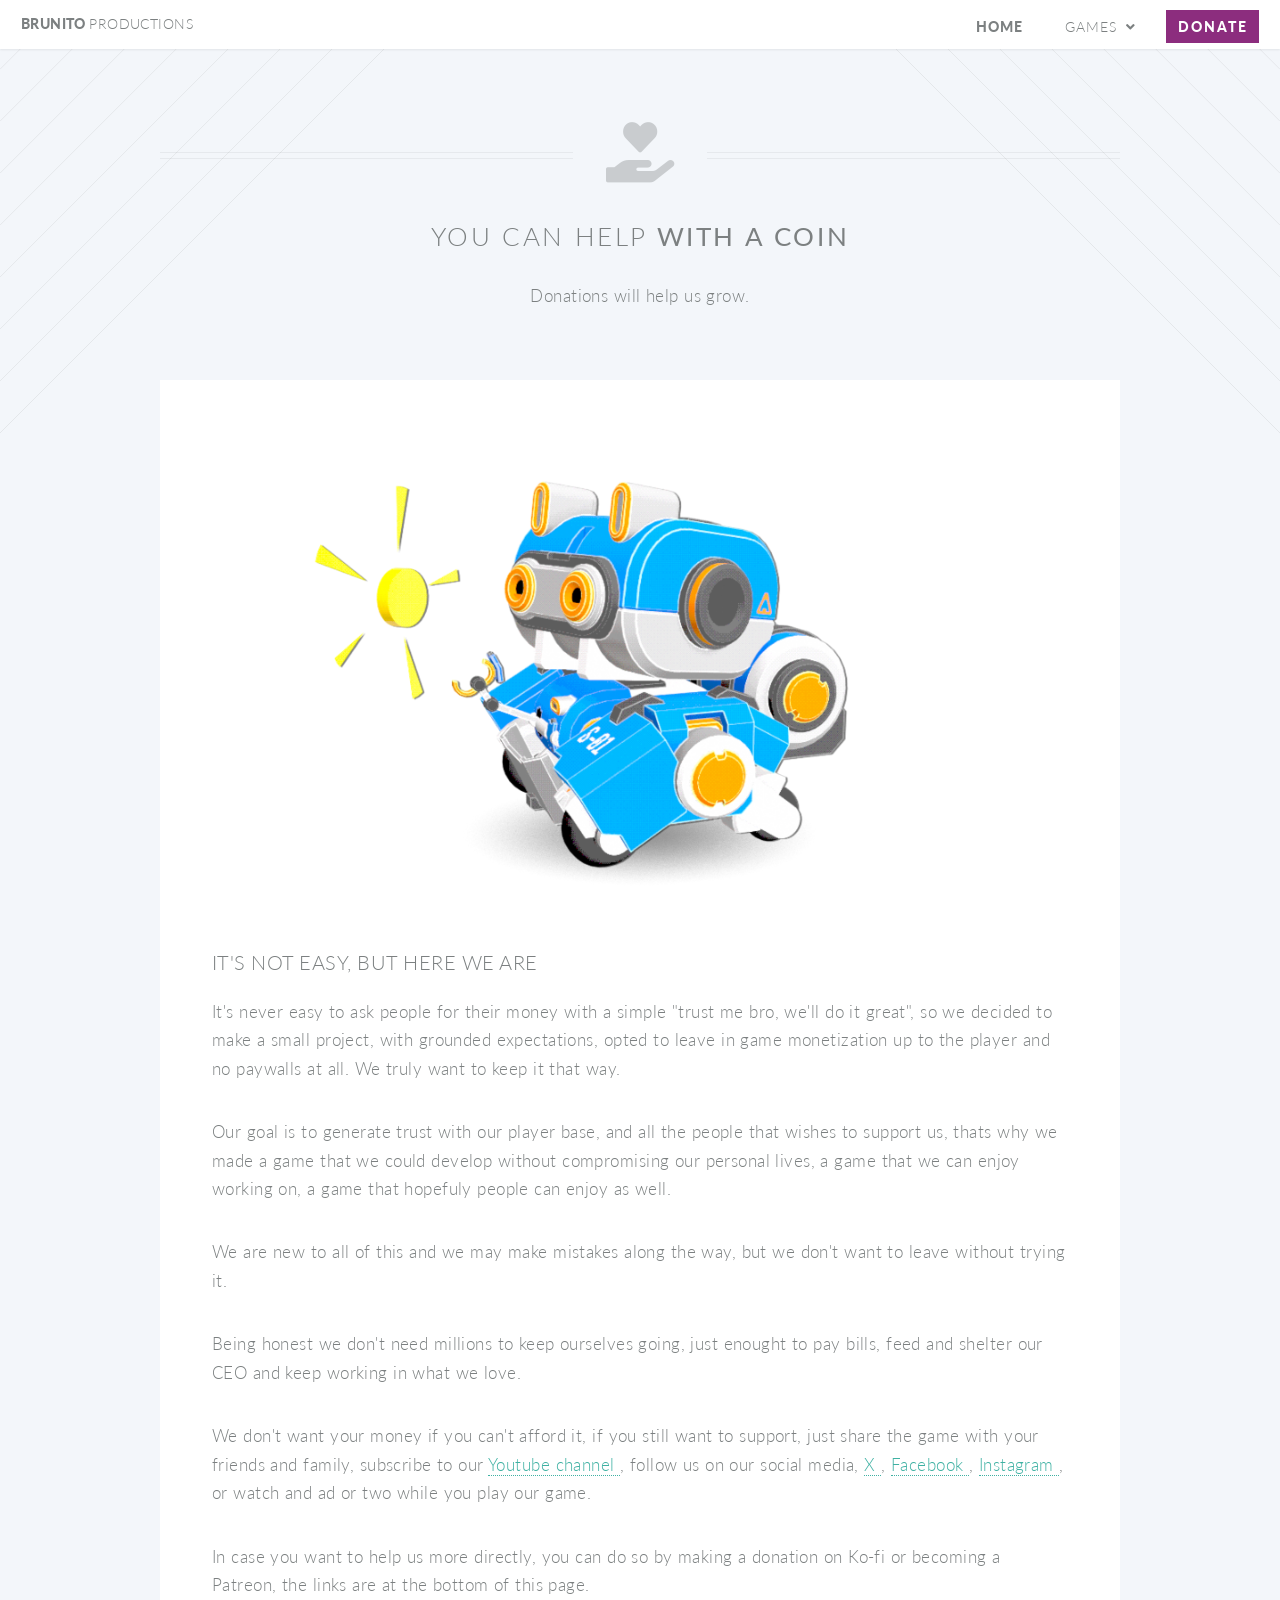
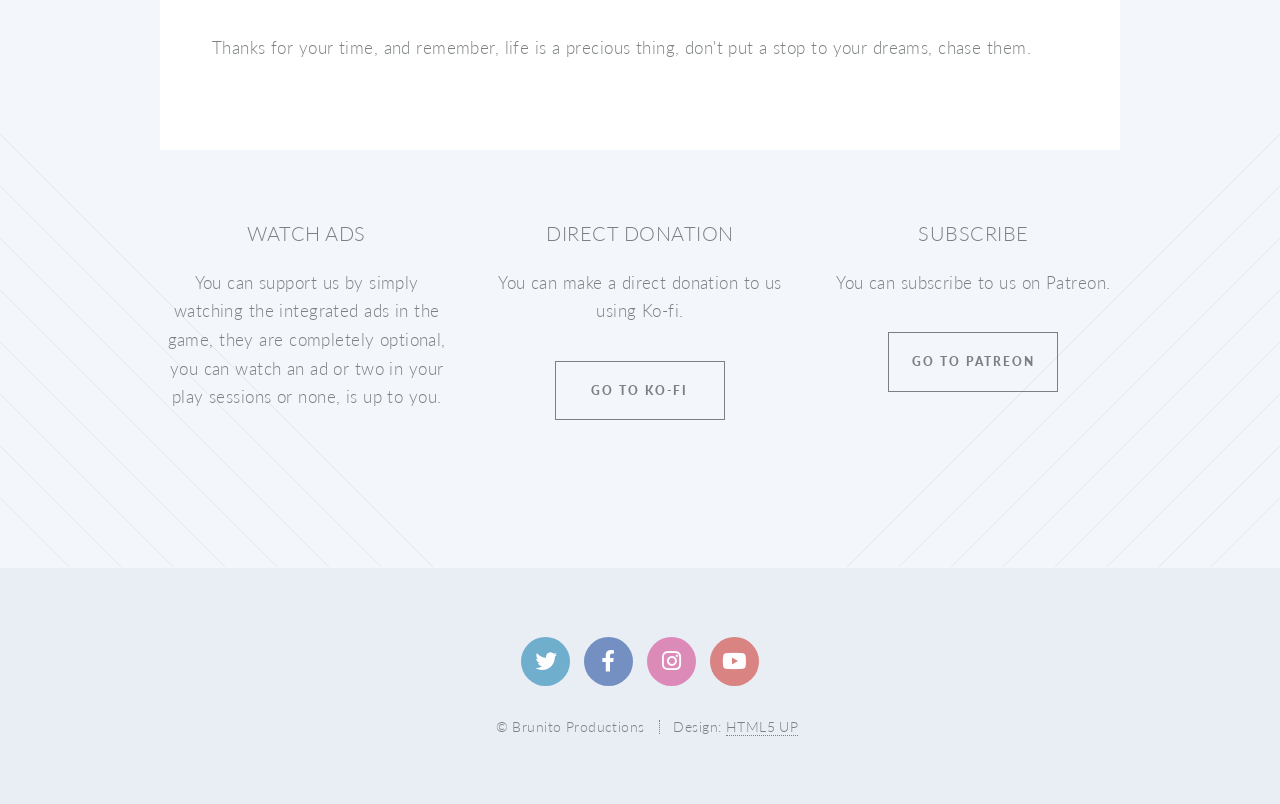
==== commit 082e4adb: "Add files via upload" ====
--- a/donations.html
+++ b/donations.html
@@ -7,7 +7,9 @@
 <html>
 	<head>
 		<title>Donations</title>
-		<link rel="icon" type="image/x-icon" href="images/favicon.ico">
+		<link rel="icon" type="image/png" href="images/favicon-32x32.png" sizes="32x32" />
+		<link rel="icon" type="image/png" href="images/favicon-16x16.png" sizes="16x16" />
+		<link rel="shortcut icon" href="images/favicon.ico">
 		<meta charset="utf-8" />
 		<meta name="viewport" content="width=device-width, initial-scale=1, user-scalable=no" />
 		<link rel="stylesheet" href="assets/css/main.css" />
@@ -56,7 +58,7 @@
 											<h3>It's not easy, but here we are</h3>
 										</header>
 										<p>
-										It's never easy to ask people for their money, with a simple "trust me bro, we'll do it great", so we decided to make a small project, with grounded expectations, opted to leave in game monetization up to the player and no paywalls at all. We truly want to keep it that way.
+										It's never easy to ask people for their money with a simple "trust me bro, we'll do it great", so we decided to make a small project, with grounded expectations, opted to leave in game monetization up to the player and no paywalls at all. We truly want to keep it that way.
 										</p>
 										<p>
 										Our goal is to generate trust with our player base, and all the people that wishes to support us, thats why we made a game that we could develop without compromising our personal lives, a game that we can enjoy working on, a game that hopefuly people can enjoy as well.
--- a/assets/css/main.css
+++ b/assets/css/main.css
@@ -1915,6 +1915,9 @@
 /*Custom Styles*/
 	.cs-textalignleft{
 		text-align:left;
+	}
+	.cs-centertext{
+		text-align:center !important;
 	}
 
 /* Icon */
@@ -2869,6 +2872,9 @@
   			align-items: center;
   			justify-content: center;
 		}
+		p.cs-centertext{
+		text-align:center !important;
+	}
 
 	}
 
@@ -3178,6 +3184,9 @@
 				-ms-transform: translateX(0);
 				transform: translateX(0);
 			}
+		p.cs-centertext{
+			text-align:center !important;
+		}
 
 	}
 
@@ -3382,5 +3391,8 @@
 				width: 50px;
 				height: 34px;
 			}
+		p.cs-centertext{
+			text-align:center !important;
+		}
 
 	}
